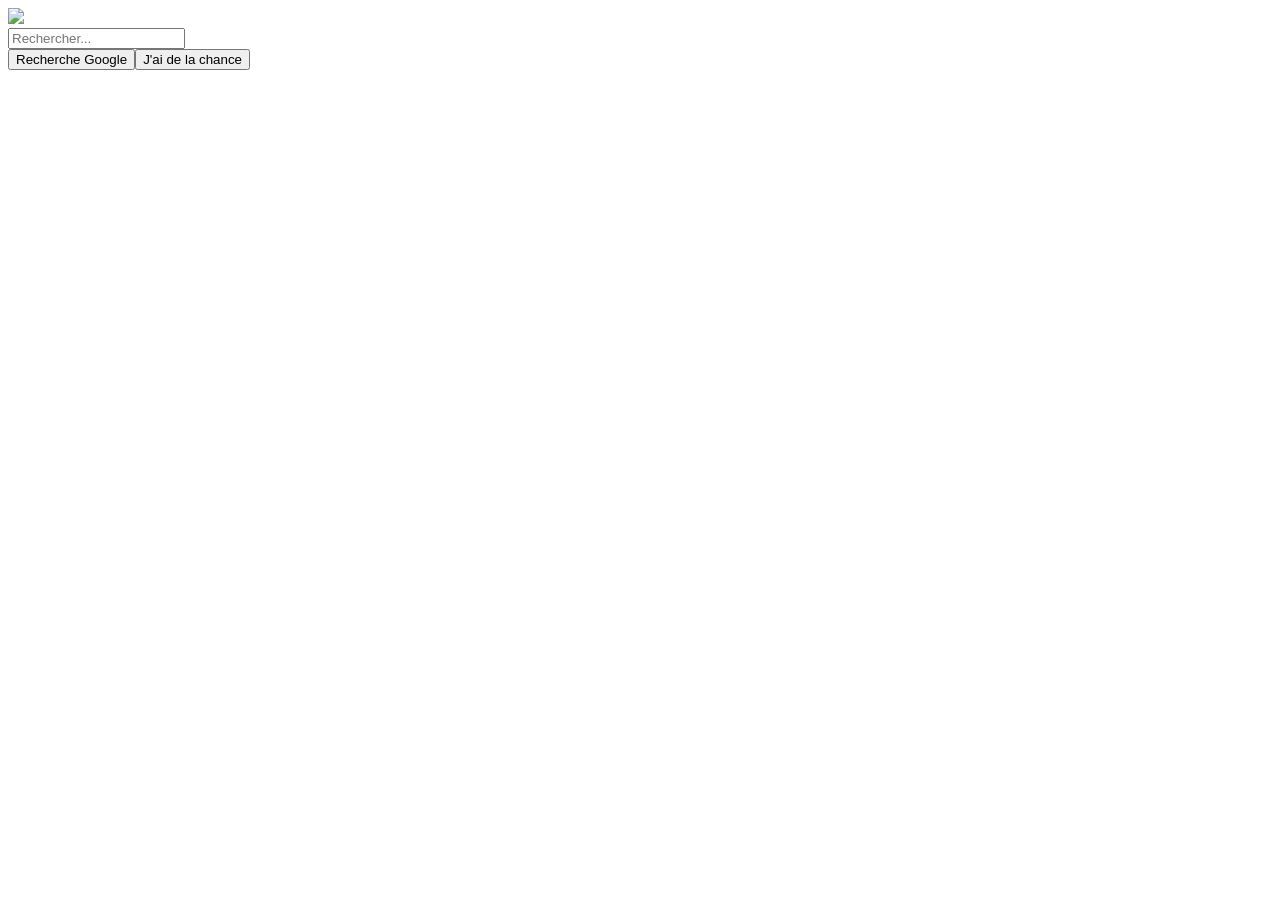
==== Google.html @ 83a9638f "Ajout Google html by David" ====
<!doctype html>
<html>
<head>
  <title>Google</title>
</head>
<body>
  <div id="bloc">
    <div id="image"><img src ="https://pbs.twimg.com/media/Bnm4xNJIYAE8PME.jpg"></div>
    <div id="barre"><input type="text" placeholder="Rechercher..."></div>
    <div id="bouton"><button>Recherche Google</button><button>J'ai de la chance</button></div>
  </div>
</body>

<!-- Recette d'un bon Cuba Libre
Prenez une mesure de rhum ambré pour trois mesures de boisson au cola
Ajoutez entre un quart et une moitié de citron vert selon les préférences
Dégustez frais -->

</html>
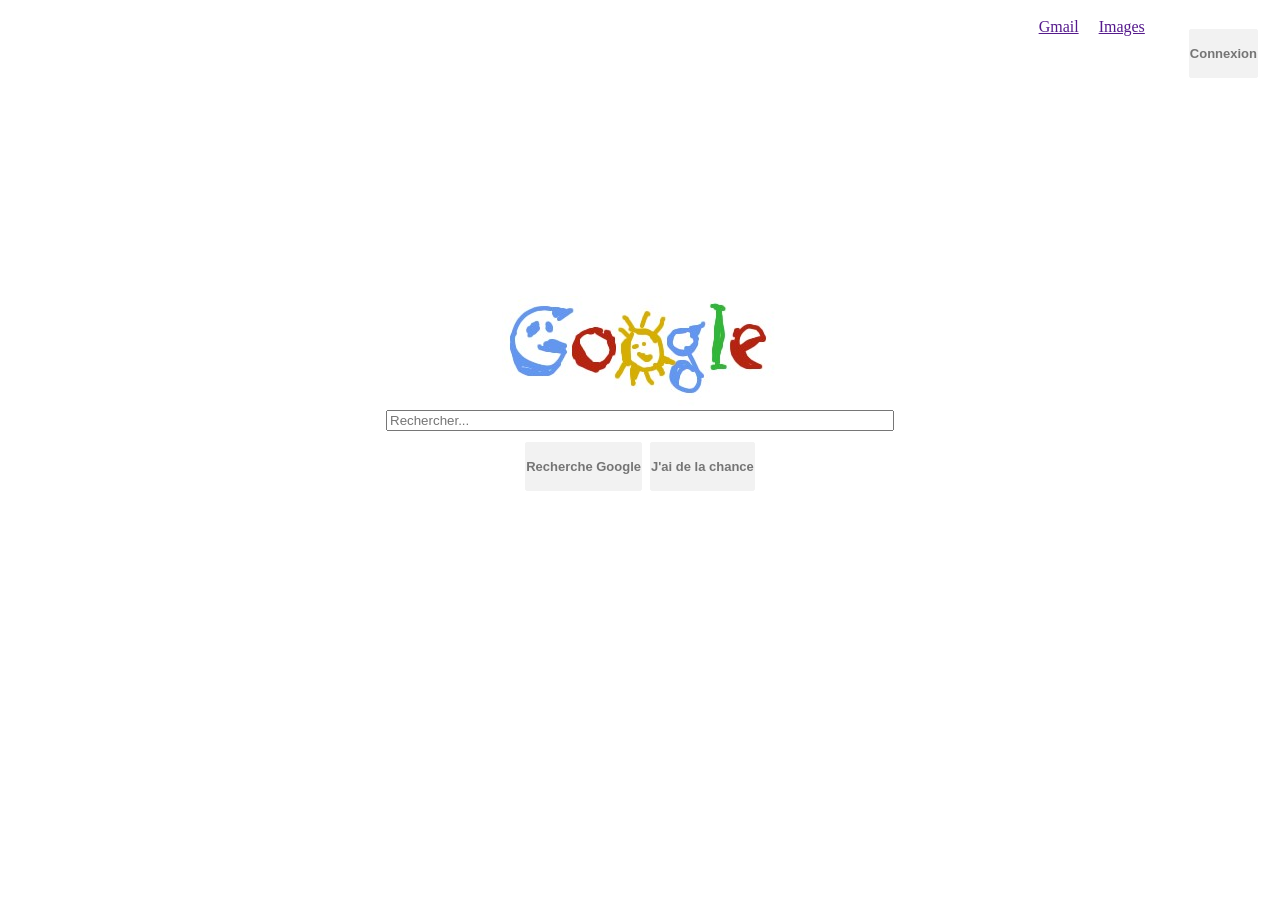
==== commit 623460d0: "salut" ====
--- a/Google.html
+++ b/Google.html
@@ -1,19 +1,41 @@
 <!doctype html>
 <html>
+
 <head>
-  <title>Google</title>
+    <title>Google</title>
+    <link rel="stylesheet" type="text/css" href="Google.css" />
 </head>
+
+<header>
+
+    <ul>
+        <li><a href="">Gmail</a></li>
+        <li><a href="">Images</a></li>
+        <li>
+            <a href=""><img src=""></a>
+        </li>
+        <li><button>Connexion</button> </li>
+    </ul>
+
+</header>
+
 <body>
-  <div id="bloc">
-    <div id="image"><img src ="https://pbs.twimg.com/media/Bnm4xNJIYAE8PME.jpg"></div>
-    <div id="barre"><input type="text" placeholder="Rechercher..."></div>
-    <div id="bouton"><button>Recherche Google</button><button>J'ai de la chance</button></div>
-  </div>
+
+    <div id="bloc">
+        <div id="image"><img src="logo.jpg"></div>
+        <div id="barre"><input type="text" placeholder="Rechercher..."></div>
+        <div id="bouton"><button>Recherche Google</button><button>J'ai de la chance</button></div>
+    </div>
+
 </body>
+
+<footer>
+
+</footer>
 
 <!-- Recette d'un bon Cuba Libre
 Prenez une mesure de rhum ambré pour trois mesures de boisson au cola
 Ajoutez entre un quart et une moitié de citron vert selon les préférences
 Dégustez frais -->
 
-</html>
+</html>
--- a/Google.css
+++ b/Google.css
@@ -0,0 +1,39 @@
+ul {
+    list-style-type: none;
+    margin: 0px;
+    padding: 0px;
+    display: flex;
+    justify-content: flex-end;
+    flex-direction: row;
+}
+
+li {
+    padding: 10px;
+    display: inline;
+}
+
+#bloc {
+    display: flex;
+    flex-direction: column;
+    align-items: center;
+    justify-content: center;
+    height: 600px;
+}
+
+input {
+    width: 500px;
+}
+
+button {
+    background-color: #f2f2f2;
+    color: #757575;
+    border: 1px solid #f2f2f2;
+    border-radius: 2px;
+    font.family: arial, sans-serif;
+    font-size: 13px;
+    font-weight: bold;
+    margin: 11px 4px 11px 4px;
+    min-width: 25px;
+    padding: 16px 0px 16px 0px;
+    text-align: center;
+}
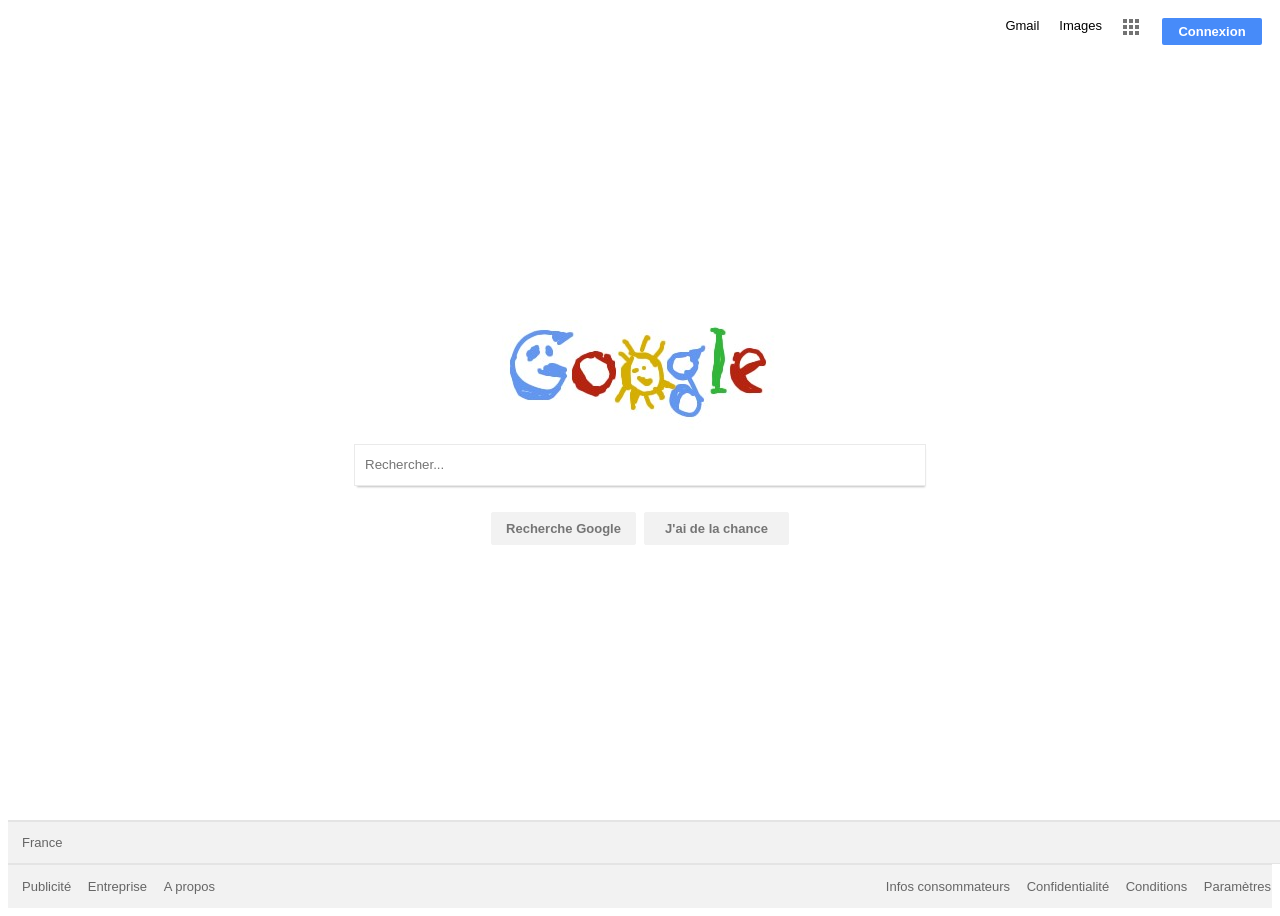
==== commit e2e3e44d: "Commit final du projet page google" ====
--- a/Google.html
+++ b/Google.html
@@ -2,36 +2,66 @@
 <html>
 
 <head>
+    <meta charset="utf-8" />
     <title>Google</title>
     <link rel="stylesheet" type="text/css" href="Google.css" />
+    <link rel="shortcut icon" type="image/x-icon" href="favicon.ico" />
 </head>
 
-<header>
 
-    <ul>
-        <li><a href="">Gmail</a></li>
-        <li><a href="">Images</a></li>
-        <li>
-            <a href=""><img src=""></a>
-        </li>
-        <li><button>Connexion</button> </li>
-    </ul>
-
-</header>
 
 <body>
+    <div id=body>
 
-    <div id="bloc">
-        <div id="image"><img src="logo.jpg"></div>
-        <div id="barre"><input type="text" placeholder="Rechercher..."></div>
-        <div id="bouton"><button>Recherche Google</button><button>J'ai de la chance</button></div>
+        <div id="header">
+
+            <ul>
+                <li><a href="">Gmail</a></li>
+                <li><a href="">Images</a></li>
+                <li>
+                    <a href=""><img src="imagebarre.jpeg"></a>
+                </li>
+                <li><button id="boutonhead">Connexion</button> </li>
+            </ul>
+
+        </div>
+
+
+        <div id="bloc">
+            <div id="image"><img src="logo.jpg"></div>
+            <div id="barre"><input type="text" placeholder="Rechercher..."></div>
+            <div><button id="bouton1">Recherche Google</button><button id="bouton2">J'ai de la chance</button></div>
+        </div>
+
+
+        <div id="footer">
+            <div id="lafrancedugeneraldegaulle">
+                <p>France</p>
+            </div>
+            <div id="infosfooter">
+
+                <ul id="left">
+                    <li><a href="">Publicité</a></li>
+                    <li><a href="">Entreprise</a></li>
+                    <li><a href="">A propos</a></li>
+
+                </ul>
+
+                <ul id="right">
+                    <li><a href="">Infos consommateurs</a></li>
+                    <li><a href="">Confidentialité</a></li>
+                    <li><a href="">Conditions</a></li>
+                    <li><a href="">Paramètres</a></li>
+
+                </ul>
+
+            </div>
+        </div>
+
     </div>
-
 </body>
 
-<footer>
 
-</footer>
 
 <!-- Recette d'un bon Cuba Libre
 Prenez une mesure de rhum ambré pour trois mesures de boisson au cola
--- a/Google.css
+++ b/Google.css
@@ -1,4 +1,9 @@
-ul {
+#header {
+    font-family: arial, sans-serif;
+    font-size: 13px;
+}
+
+#header ul {
     list-style-type: none;
     margin: 0px;
     padding: 0px;
@@ -7,9 +12,27 @@
     flex-direction: row;
 }
 
-li {
+a {
+    text-decoration: none;
+    color: black
+}
+
+a:hover {
+    text-decoration: underline;
+    color: rgb(92, 91, 91);
+}
+
+#header ul li {
     padding: 10px;
     display: inline;
+}
+
+#body {
+    flex-grow: 1;
+    min-height: 100vh;
+    display: flex;
+    flex-direction: column;
+    justify-content: space-between;
 }
 
 #bloc {
@@ -17,14 +40,23 @@
     flex-direction: column;
     align-items: center;
     justify-content: center;
-    height: 600px;
 }
 
 input {
-    width: 500px;
+    border: none;
+    padding: 10px;
+    margin: 10px;
+    margin-bottom: 15px;
+    height: 20px;
+    width: 550px;
+    border: 1px solid #eaeaea;
+    outline: none;
+    border-radius: 0;
+    -webkit-box-shadow: 1px 3px 2px -2px #c1c1c1;
 }
 
-button {
+#bouton1,
+#bouton2 {
     background-color: #f2f2f2;
     color: #757575;
     border: 1px solid #f2f2f2;
@@ -33,7 +65,57 @@
     font-size: 13px;
     font-weight: bold;
     margin: 11px 4px 11px 4px;
-    min-width: 25px;
-    padding: 16px 0px 16px 0px;
+    min-width: 145px;
+    padding: 8px 0px 8px 0px;
     text-align: center;
+}
+
+#boutonhead {
+    background-color: #478bf9;
+    color: white;
+    font: bold 13px arial;
+    padding: 6px 0px 6px 0px;
+    border-radius: 2px;
+    width: 100px;
+    border: none;
+}
+
+#footer {
+    font-family: arial;
+    font-size: small;
+    color: #666;
+}
+
+#footer a {
+    color: #666;
+}
+
+#footer ul {
+    float: left;
+    padding: 1px;
+    color: #666;
+}
+
+#infosfooter {
+    background: #f2f2f2;
+    border-top: solid 1px #e4e4e4;
+    bottom: 0;
+    padding-bottom: 0;
+    width: 100%;
+    display: flex;
+    justify-content: space-between;
+}
+
+#footer ul li {
+    display: inline;
+    padding-left: 13px;
+}
+
+#lafrancedugeneraldegaulle {
+    background: #f2f2f2;
+    border-top: solid 2px #e4e4e4;
+    padding-bottom: 0;
+    width: 100%;
+    padding-left: 14px;
+    border-bottom: solid 1px #e4e4e4;
 }
